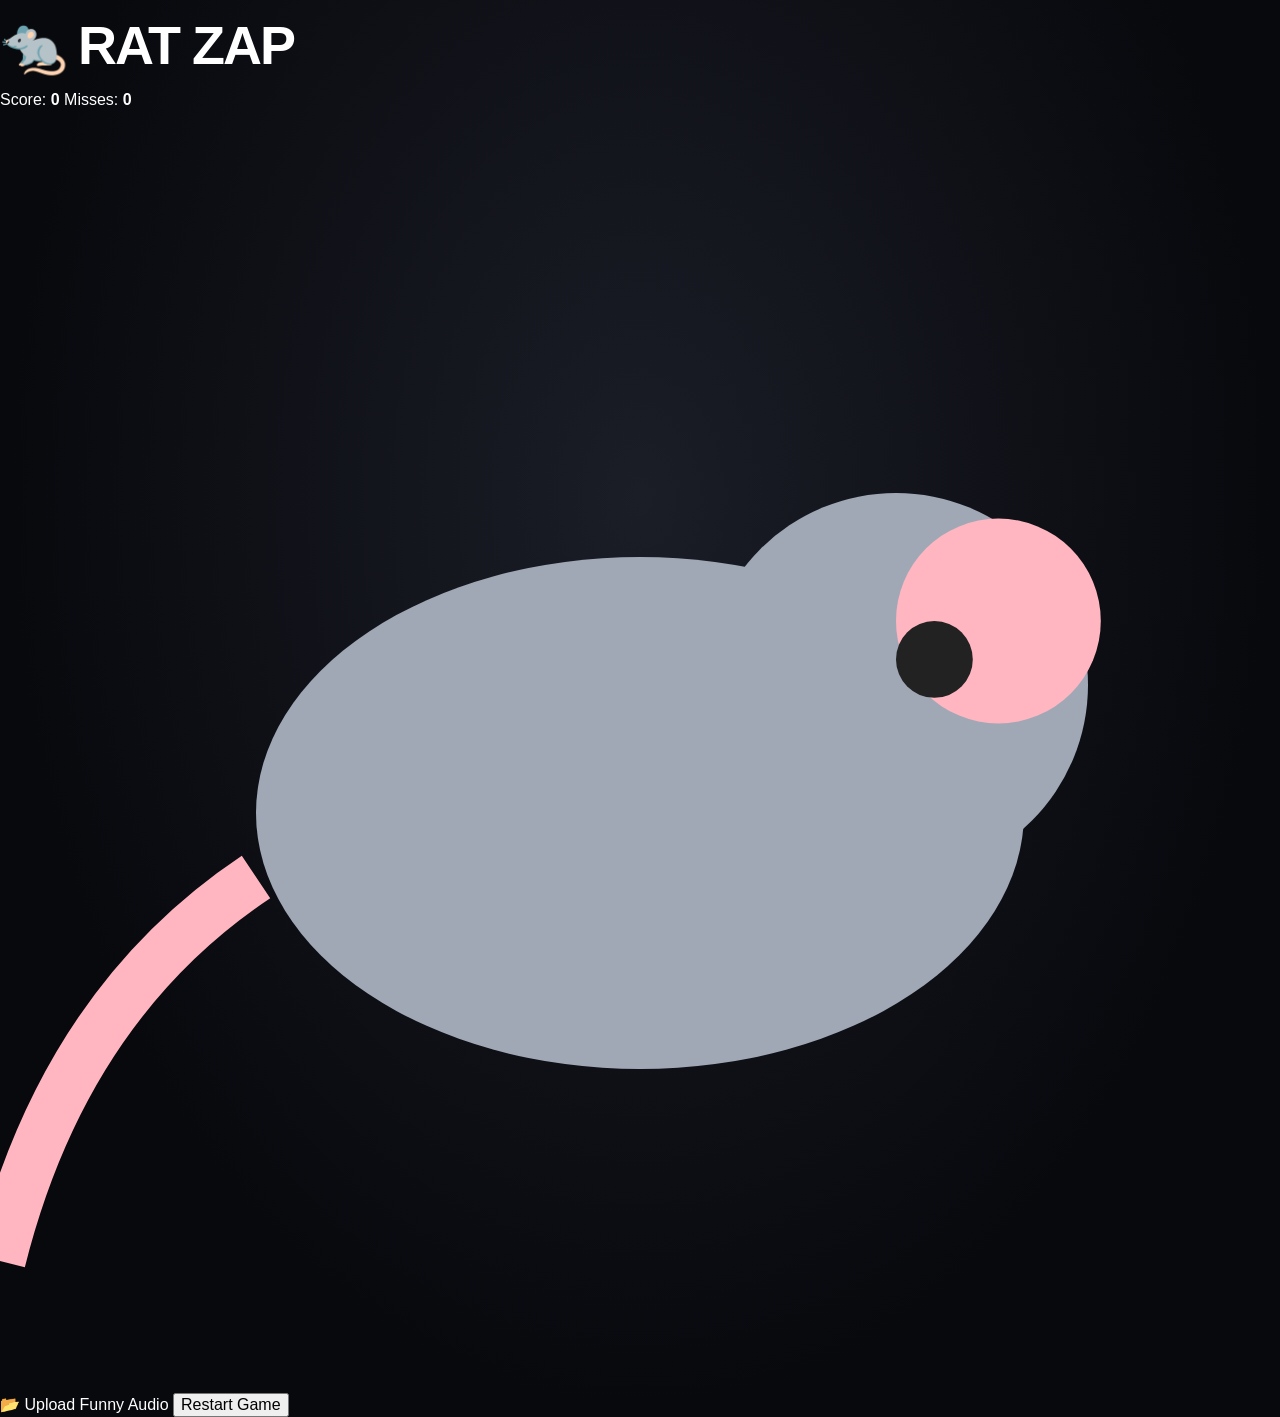
==== index.html @ 2347ae7f "Refactor index.html for Rat Zap game" ====
<!DOCTYPE html>
<html lang="en">
<head>
  <meta charset="UTF-8">
  <meta name="viewport" content="width=device-width, initial-scale=1.0">
  <title>Rat Zap - Precision Tap Game</title>
  <link rel="stylesheet" href="style.css">
</head>
<body>
  <div id="game-wrapper">
    <!-- Header / HUD -->
    <header class="game-header">
      <h1>🐀 RAT ZAP</h1>
      <div class="hud-stats">
        <span>Score: <strong id="score-val">0</strong></span>
        <span>Misses: <strong id="miss-val">0</strong></span>
      </div>
    </header>

    <!-- Main Game Arena -->
    <div id="game-arena">
      <div id="rat-target">
        <!-- Cute scalable vector rat icon (replace with img if you want) -->
        <svg viewBox="0 0 100 100" width="100%" height="100%">
          <ellipse cx="50" cy="55" rx="30" ry="20" fill="#a0a8b6"/>
          <circle cx="70" cy="45" r="15" fill="#a0a8b6"/>
          <circle cx="78" cy="40" r="8" fill="#ffb6c1"/>
          <circle cx="73" cy="43" r="3" fill="#222"/>
          <path d="M 20 60 Q 5 70 0 90" stroke="#ffb6c1" stroke-width="4" fill="none"/>
        </svg>
      </div>
    </div>

    <!-- Controls / Settings for Custom Audio -->
    <div class="game-controls">
      <label class="upload-btn">
        📂 Upload Funny Audio
        <input type="file" id="miss-audio-input" accept="audio/*" style="display: none;">
      </label>
      <button id="restart-btn">Restart Game</button>
    </div>
  </div>

  <!-- Hidden audio element for the miss sound -->
  <audio id="funny-miss-audio"></audio>

  <script src="game.js"></script>
</body>
</html>
---- style.css ----
:root {
  --bg: #08090d;
  --panel: #12141b;
  --yellow: #eaff63;
  --muted: #858895;
  --green: #b7ff7a;
  --red: #ff6576;
}

* {
  box-sizing: border-box;
}

body {
  margin: 0;
  min-height: 100vh;
  background:
    radial-gradient(ellipse at 50% 35%, #1b1d27 0%, var(--bg) 70%);
  color: #fff;
  font-family: Arial, Helvetica, sans-serif;
}

button {
  font: inherit;
  -webkit-tap-highlight-color: transparent;
  cursor: pointer;
}

button:focus-visible {
  outline: 2px solid var(--yellow);
  outline-offset: 4px;
}

.game {
  width: 100%;
  max-width: 520px;
  min-height: 100vh;
  margin: auto;
  padding: 22px 24px;
  display: flex;
  flex-direction: column;
  position: relative;
}

.topbar {
  display: flex;
  justify-content: space-between;
  align-items: center;
}

.logo {
  font-size: 27px;
  font-weight: 900;
  letter-spacing: -1px;
  text-decoration: none;
  color: var(--yellow);
}

.logo span,
h1 span,
h2 span {
  color: var(--yellow);
}

.icon-btn {
  width: 44px;
  height: 44px;
  flex: 0 0 44px;
  border: 1px solid #30333d;
  background: var(--panel);
  color: white;
  border-radius: 13px;
  font-size: 19px;
}

.screen {
  width: 100%;
  margin: auto 0;
  padding: 28px 0;
  animation: appear .25s ease-out;
}

.hidden {
  display: none !important;
}

@keyframes appear {
  from {
    opacity: 0;
    transform: translateY(7px);
  }
  to {
    opacity: 1;
    transform: translateY(0);
  }
}

.home-screen,
#pauseScreen,
#overScreen {
  text-align: center;
}

.hero-symbol {
  width: 80px;
  height: 80px;
  margin: 12px auto 25px;
  display: grid;
  place-items: center;
  border: 1px solid #454a39;
  border-radius: 25px;
  color: var(--yellow);
  background: #191c17;
  font-size: 44px;
  font-weight: 900;
}

.eyebrow {
  color: var(--yellow);
  font-size: 10px;
  font-weight: 900;
  letter-spacing: 2.5px;
}

h1 {
  font-size: clamp(38px, 10vw, 54px);
  line-height: 1.05;
  letter-spacing: -2px;
  margin: 17px 0;
  font-weight: 900;
}

h2 {
  font-size: clamp(29px, 8vw, 38px);
  letter-spacing: -1.5px;
  line-height: 1.1;
  margin: 18px 0;
}

.subtitle {
  color: #a5a7b1;
  font-size: 14px;
  line-height: 1.7;
}

.preview-card {
  margin: 30px 0 18px;
  padding: 20px;
  border: 1px solid #343744;
  background: linear-gradient(145deg, #171a23, #101118);
  border-radius: 17px;
}

.preview-card span {
  display: block;
  color: var(--muted);
  font-size: 10px;
  font-weight: 800;
  letter-spacing: 2px;
}

.preview-card strong {
  display: block;
  margin-top: 8px;
  font-size: 42px;
  color: var(--yellow);
  font-weight: 900;
}

.primary-btn,
.secondary-btn {
  width: 100%;
  min-height: 54px;
  border-radius: 14px;
  font-weight: 900;
  letter-spacing: 1px;
  font-size: 12px;
}

.primary-btn {
  background: var(--yellow);
  color: #08090d;
  border: 0;
  padding: 0 18px;
}

.primary-btn span {
  float: right;
  font-size: 18px;
}

.secondary-btn {
  margin-top: 10px;
  color: white;
  background: #12141b;
  border: 1px solid #333642;
}

.tiny-note {
  margin-top: 25px;
  font-size: 9px;
  color: #747784;
  letter-spacing: 1.5px;
  line-height: 1.5;
}

.game-heading {
  display: flex;
  justify-content: space-between;
  align-items: center;
  gap: 10px;
}

.game-heading .eyebrow {
  text-align: right;
}

.back-btn {
  padding: 12px 0;
  background: none;
  border: 0;
  color: #aeb0b9;
  font-size: 10px;
  font-weight: 900;
  letter-spacing: 1px;
}

.stats {
  display: grid;
  grid-template-columns: repeat(3, minmax(0, 1fr));
  gap: 8px;
  margin-top: 23px;
}

.stats div {
  min-width: 0;
  padding: 12px 4px;
  text-align: center;
  background: var(--panel);
  border: 1px solid #292c37;
  border-radius: 12px;
}

.stats small {
  display: block;
  color: var(--muted);
  font-size: 9px;
  font-weight: 800;
  letter-spacing: 1px;
}

.stats strong {
  display: block;
  margin-top: 5px;
  font-size: 22px;
}

.lives {
  margin: 22px 0 14px;
  font-size: 19px;
  letter-spacing: 3px;
  text-align: center;
  overflow-wrap: anywhere;
}

.number-card {
  width: 100%;
  padding: 24px 12px;
  background: #f4f0df;
  color: #08090d;
  border: 1px solid #fff7df;
  border-radius: 22px;
  text-align: center;
}

.number-label {
  display: block;
  color: #777;
  font-size: 10px;
  font-weight: 900;
  letter-spacing: 2px;
}

.number {
  margin: 14px 0;
  font-size: clamp(76px, 23vw, 110px);
  line-height: 1;
  font-weight: 900;
  letter-spacing: -4px;
  transition: transform .15s;
}

.number.pop {
  transform: scale(1.07);
}

.feedback {
  min-height: 14px;
  font-size: 10px;
  font-weight: 900;
  letter-spacing: 1.3px;
  color: #777;
}

.feedback.good {
  color: #237a39;
}

.feedback.bad {
  color: #b32840;
}

.game-question {
  text-align: center;
  margin: 19px 0;
}

.buttons {
  display: grid;
  grid-template-columns: repeat(2, minmax(0, 1fr));
  gap: 12px;
}

.guess-btn {
  width: 100%;
  min-width: 0;
  min-height: 90px;
  border-radius: 17px;
  display: flex;
  flex-direction: column;
  justify-content: center;
  align-items: center;
  gap: 7px;
  color: white;
  font-size: 12px;
  font-weight: 900;
  letter-spacing: 1px;
  border: 1px solid;
  transition: transform .12s;
}

.guess-btn:active,
.primary-btn:active,
.secondary-btn:active {
  transform: scale(.97);
}

.guess-btn:disabled {
  opacity: .55;
}

.lower {
  background: #3b1922;
  border-color: #8a3547;
}

.higher {
  background: #193521;
  border-color: #44794d;
}

.arrow {
  font-size: 30px;
  line-height: 1;
}

.pause-btn {
  margin-top: 15px;
}

.rule-list {
  margin: 27px 0;
  display: grid;
  gap: 12px;
}

.rule {
  display: flex;
  gap: 14px;
  padding: 16px 13px;
  text-align: left;
  border: 1px solid #30333d;
  border-radius: 14px;
  background: #11131a;
}

.rule-number {
  flex: 0 0 34px;
  color: var(--yellow);
  font-size: 15px;
  font-weight: 900;
}

.rule strong {
  font-size: 11px;
  letter-spacing: .6px;
}

.rule p {
  color: #a3a5af;
  font-size: 12px;
  line-height: 1.6;
  margin: 7px 0 0;
}

footer {
  padding: 15px 0 5px;
  text-align: center;
  color: #777a86;
  font-size: 9px;
  font-weight: 900;
  letter-spacing: 2px;
}

footer span {
  color: var(--yellow);
}

@media (max-width: 360px) {
  .game {
    padding: 16px;
  }

  .number {
    font-size: 76px;
  }

  .guess-btn {
    min-height: 78px;
  }
}

@media (prefers-reduced-motion: reduce) {
  *, *::before, *::after {
    animation: none !important;
    transition: none !important;
  }
}
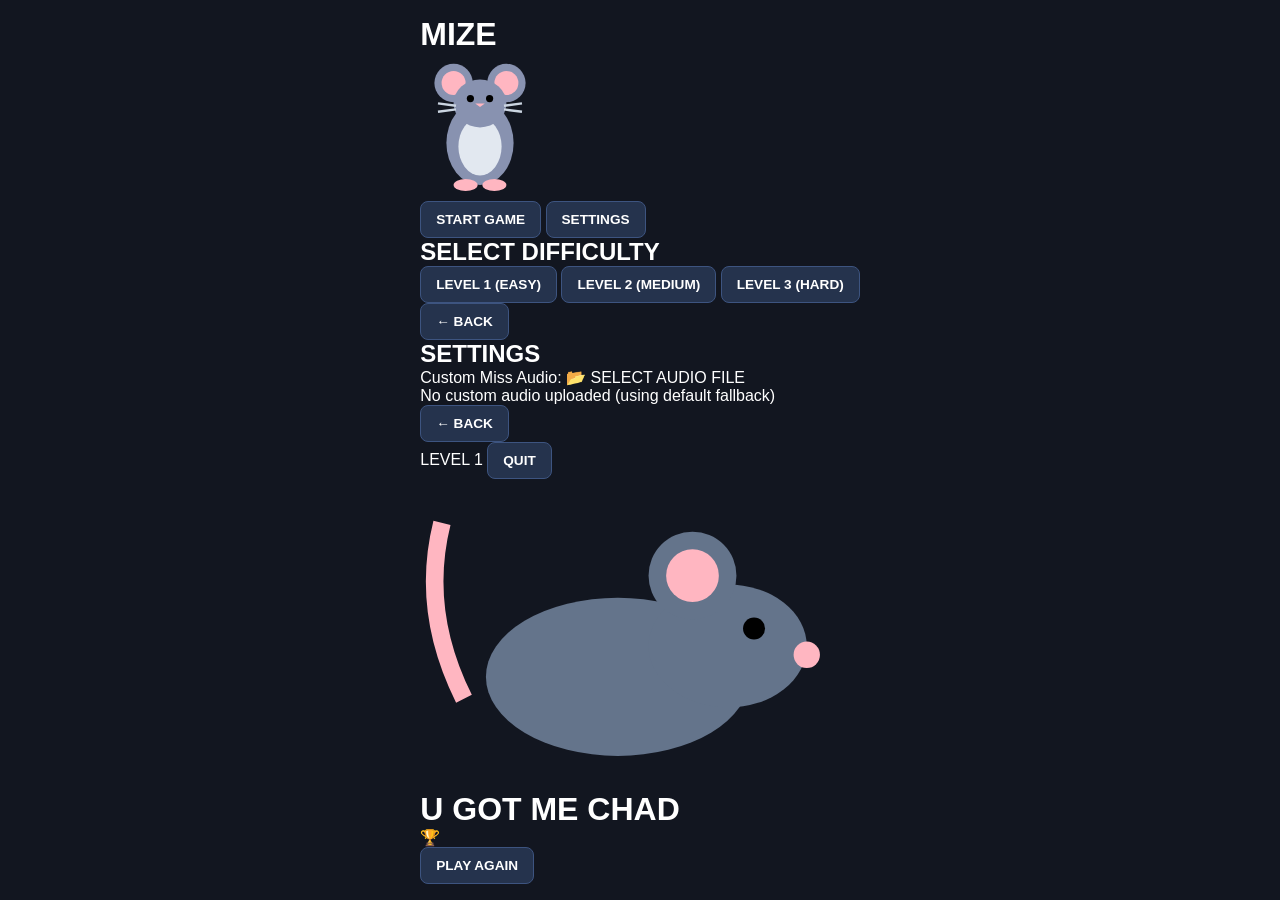
==== commit d74ce7ef: "Refactor HTML structure and update game title" ====
--- a/index.html
+++ b/index.html
@@ -2,47 +2,129 @@
 <html lang="en">
 <head>
   <meta charset="UTF-8">
-  <meta name="viewport" content="width=device-width, initial-scale=1.0">
-  <title>Rat Zap - Precision Tap Game</title>
+  <meta name="viewport" content="width=device-width, initial-scale=1.0, maximum-scale=1.0, user-scalable=no">
+  <title>Mize</title>
   <link rel="stylesheet" href="style.css">
 </head>
 <body>
-  <div id="game-wrapper">
-    <!-- Header / HUD -->
-    <header class="game-header">
-      <h1>🐀 RAT ZAP</h1>
-      <div class="hud-stats">
-        <span>Score: <strong id="score-val">0</strong></span>
-        <span>Misses: <strong id="miss-val">0</strong></span>
-      </div>
-    </header>
 
-    <!-- Main Game Arena -->
-    <div id="game-arena">
-      <div id="rat-target">
-        <!-- Cute scalable vector rat icon (replace with img if you want) -->
-        <svg viewBox="0 0 100 100" width="100%" height="100%">
-          <ellipse cx="50" cy="55" rx="30" ry="20" fill="#a0a8b6"/>
-          <circle cx="70" cy="45" r="15" fill="#a0a8b6"/>
-          <circle cx="78" cy="40" r="8" fill="#ffb6c1"/>
-          <circle cx="73" cy="43" r="3" fill="#222"/>
-          <path d="M 20 60 Q 5 70 0 90" stroke="#ffb6c1" stroke-width="4" fill="none"/>
-        </svg>
+  <div id="game-app">
+
+    <!-- 1. START SCREEN (Standing Mouse & Settings) -->
+    <div id="start-screen" class="screen active">
+      <div class="menu-card">
+        <h1 class="title">MIZE</h1>
+        
+        <!-- Standing Mouse Character Interface -->
+        <div class="standing-mouse">
+          <svg viewBox="0 0 100 120" width="120" height="144">
+            <!-- Ears -->
+            <circle cx="28" cy="25" r="16" fill="#8892b0"/>
+            <circle cx="28" cy="25" r="10" fill="#ffb6c1"/>
+            <circle cx="72" cy="25" r="16" fill="#8892b0"/>
+            <circle cx="72" cy="25" r="10" fill="#ffb6c1"/>
+            <!-- Standing Body -->
+            <ellipse cx="50" cy="75" rx="28" ry="35" fill="#8892b0"/>
+            <ellipse cx="50" cy="78" rx="18" ry="24" fill="#e2e8f0"/>
+            <!-- Head -->
+            <ellipse cx="50" cy="42" rx="22" ry="20" fill="#8892b0"/>
+            <!-- Eyes -->
+            <circle cx="42" cy="38" r="3" fill="#000"/>
+            <circle cx="58" cy="38" r="3" fill="#000"/>
+            <!-- Nose & Whiskers -->
+            <polygon points="50,45 46,42 54,42" fill="#ffb6c1"/>
+            <line x1="30" y1="44" x2="15" y2="42" stroke="#cbd5e1" stroke-width="2"/>
+            <line x1="30" y1="47" x2="15" y2="49" stroke="#cbd5e1" stroke-width="2"/>
+            <line x1="70" y1="44" x2="85" y2="42" stroke="#cbd5e1" stroke-width="2"/>
+            <line x1="70" y1="47" x2="85" y2="49" stroke="#cbd5e1" stroke-width="2"/>
+            <!-- Feet -->
+            <ellipse cx="38" cy="110" rx="10" ry="5" fill="#ffb6c1"/>
+            <ellipse cx="62" cy="110" rx="10" ry="5" fill="#ffb6c1"/>
+          </svg>
+        </div>
+
+        <button id="start-game-btn" class="btn primary-btn">START GAME</button>
+        <button id="settings-btn" class="btn secondary-btn">SETTINGS</button>
       </div>
     </div>
 
-    <!-- Controls / Settings for Custom Audio -->
-    <div class="game-controls">
-      <label class="upload-btn">
-        📂 Upload Funny Audio
-        <input type="file" id="miss-audio-input" accept="audio/*" style="display: none;">
-      </label>
-      <button id="restart-btn">Restart Game</button>
+    <!-- 2. LEVEL SELECT SCREEN -->
+    <div id="level-screen" class="screen">
+      <div class="menu-card">
+        <h2>SELECT DIFFICULTY</h2>
+        <div class="level-buttons">
+          <button class="btn level-btn easy" data-level="1">LEVEL 1 (EASY)</button>
+          <button class="btn level-btn medium" data-level="2">LEVEL 2 (MEDIUM)</button>
+          <button class="btn level-btn hard" data-level="3">LEVEL 3 (HARD)</button>
+        </div>
+        <button class="btn back-btn" id="back-to-menu-btn">← BACK</button>
+      </div>
     </div>
+
+    <!-- 3. SETTINGS SCREEN (Custom Miss Audio Upload) -->
+    <div id="settings-screen" class="screen">
+      <div class="menu-card">
+        <h2>SETTINGS</h2>
+        <div class="setting-row">
+          <label>Custom Miss Audio:</label>
+          <label class="btn file-btn">
+            📂 SELECT AUDIO FILE
+            <input type="file" id="miss-audio-file" accept="audio/*" style="display: none;">
+          </label>
+        </div>
+        <div id="audio-status" class="audio-status">No custom audio uploaded (using default fallback)</div>
+        <button class="btn back-btn" id="back-from-settings-btn">← BACK</button>
+      </div>
+    </div>
+
+    <!-- 4. KITCHEN GAME ARENA -->
+    <div id="game-screen" class="screen">
+      <div id="kitchen-bg">
+        <!-- Kitchen Details -->
+        <div class="kitchen-tiles"></div>
+        <div class="kitchen-counter"></div>
+        <div class="kitchen-fridge"></div>
+        
+        <!-- HUD Overlay -->
+        <div id="game-hud">
+          <span id="level-indicator">LEVEL 1</span>
+          <button id="quit-game-btn" class="mini-btn">QUIT</button>
+        </div>
+
+        <!-- The Target Mouse/Rat -->
+        <div id="mize-target">
+          <svg viewBox="0 0 100 70" width="100%" height="100%">
+            <!-- Tail -->
+            <path d="M 10 50 Q 0 30 5 10" stroke="#ffb6c1" stroke-width="4" fill="none"/>
+            <!-- Body -->
+            <ellipse cx="45" cy="45" rx="30" ry="18" fill="#64748b"/>
+            <!-- Head -->
+            <ellipse cx="70" cy="38" rx="18" ry="14" fill="#64748b"/>
+            <!-- Ears -->
+            <circle cx="62" cy="22" r="10" fill="#64748b"/>
+            <circle cx="62" cy="22" r="6" fill="#ffb6c1"/>
+            <!-- Eye -->
+            <circle cx="76" cy="34" r="2.5" fill="#000"/>
+            <!-- Nose -->
+            <circle cx="88" cy="40" r="3" fill="#ffb6c1"/>
+          </svg>
+        </div>
+      </div>
+    </div>
+
+    <!-- 5. WIN OVERLAY -->
+    <div id="win-screen" class="screen">
+      <div class="menu-card win-card">
+        <h1 class="win-title">U GOT ME CHAD</h1>
+        <div class="trophy">🏆</div>
+        <button id="play-again-btn" class="btn primary-btn">PLAY AGAIN</button>
+      </div>
+    </div>
+
   </div>
 
-  <!-- Hidden audio element for the miss sound -->
-  <audio id="funny-miss-audio"></audio>
+  <!-- Audio Element -->
+  <audio id="miss-audio-player"></audio>
 
   <script src="game.js"></script>
 </body>
--- a/style.css
+++ b/style.css
@@ -1,438 +1,93 @@
-:root {
-  --bg: #08090d;
-  --panel: #12141b;
-  --yellow: #eaff63;
-  --muted: #858895;
-  --green: #b7ff7a;
-  --red: #ff6576;
-}
-
 * {
   box-sizing: border-box;
+  margin: 0;
+  padding: 0;
+  font-family: 'Segoe UI', Tahoma, Geneva, Verdana, sans-serif;
 }
 
 body {
-  margin: 0;
-  min-height: 100vh;
-  background:
-    radial-gradient(ellipse at 50% 35%, #1b1d27 0%, var(--bg) 70%);
+  background: #121620;
   color: #fff;
-  font-family: Arial, Helvetica, sans-serif;
+  display: flex;
+  justify-content: center;
+  align-items: center;
+  height: 100vh;
+  overflow: hidden;
 }
 
-button {
-  font: inherit;
-  -webkit-tap-highlight-color: transparent;
-  cursor: pointer;
+#game-wrapper {
+  width: 100%;
+  max-width: 600px;
+  height: 100vh;
+  max-height: 800px;
+  background: #1b2230;
+  display: flex;
+  flex-direction: column;
+  border-left: 2px solid #2a364f;
+  border-right: 2px solid #2a364f;
+  box-shadow: 0 10px 30px rgba(0,0,0,0.8);
 }
 
-button:focus-visible {
-  outline: 2px solid var(--yellow);
-  outline-offset: 4px;
-}
-
-.game {
-  width: 100%;
-  max-width: 520px;
-  min-height: 100vh;
-  margin: auto;
-  padding: 22px 24px;
-  display: flex;
-  flex-direction: column;
-  position: relative;
-}
-
-.topbar {
+.game-header {
+  padding: 20px;
+  background: #161c28;
   display: flex;
   justify-content: space-between;
   align-items: center;
+  border-bottom: 2px solid #2a364f;
 }
 
-.logo {
-  font-size: 27px;
-  font-weight: 900;
-  letter-spacing: -1px;
-  text-decoration: none;
-  color: var(--yellow);
+.game-header h1 {
+  font-size: 1.5rem;
+  color: #ffcc00;
 }
 
-.logo span,
-h1 span,
-h2 span {
-  color: var(--yellow);
+.hud-stats {
+  display: flex;
+  gap: 15px;
+  font-size: 0.9rem;
 }
 
-.icon-btn {
-  width: 44px;
-  height: 44px;
-  flex: 0 0 44px;
-  border: 1px solid #30333d;
-  background: var(--panel);
-  color: white;
-  border-radius: 13px;
-  font-size: 19px;
+#game-arena {
+  position: relative;
+  flex: 1;
+  background: linear-gradient(180deg, #1e283c 0%, #111722 100%);
+  overflow: hidden;
+  cursor: crosshair;
+  touch-action: none;
 }
 
-.screen {
-  width: 100%;
-  margin: auto 0;
-  padding: 28px 0;
-  animation: appear .25s ease-out;
+#rat-target {
+  position: absolute;
+  width: 70px;
+  height: 50px;
+  bottom: 40px;
+  left: -80px;
+  will-change: transform, left;
+  filter: drop-shadow(0 5px 5px rgba(0,0,0,0.5));
 }
 
-.hidden {
-  display: none !important;
-}
-
-@keyframes appear {
-  from {
-    opacity: 0;
-    transform: translateY(7px);
-  }
-  to {
-    opacity: 1;
-    transform: translateY(0);
-  }
-}
-
-.home-screen,
-#pauseScreen,
-#overScreen {
-  text-align: center;
-}
-
-.hero-symbol {
-  width: 80px;
-  height: 80px;
-  margin: 12px auto 25px;
-  display: grid;
-  place-items: center;
-  border: 1px solid #454a39;
-  border-radius: 25px;
-  color: var(--yellow);
-  background: #191c17;
-  font-size: 44px;
-  font-weight: 900;
-}
-
-.eyebrow {
-  color: var(--yellow);
-  font-size: 10px;
-  font-weight: 900;
-  letter-spacing: 2.5px;
-}
-
-h1 {
-  font-size: clamp(38px, 10vw, 54px);
-  line-height: 1.05;
-  letter-spacing: -2px;
-  margin: 17px 0;
-  font-weight: 900;
-}
-
-h2 {
-  font-size: clamp(29px, 8vw, 38px);
-  letter-spacing: -1.5px;
-  line-height: 1.1;
-  margin: 18px 0;
-}
-
-.subtitle {
-  color: #a5a7b1;
-  font-size: 14px;
-  line-height: 1.7;
-}
-
-.preview-card {
-  margin: 30px 0 18px;
-  padding: 20px;
-  border: 1px solid #343744;
-  background: linear-gradient(145deg, #171a23, #101118);
-  border-radius: 17px;
-}
-
-.preview-card span {
-  display: block;
-  color: var(--muted);
-  font-size: 10px;
-  font-weight: 800;
-  letter-spacing: 2px;
-}
-
-.preview-card strong {
-  display: block;
-  margin-top: 8px;
-  font-size: 42px;
-  color: var(--yellow);
-  font-weight: 900;
-}
-
-.primary-btn,
-.secondary-btn {
-  width: 100%;
-  min-height: 54px;
-  border-radius: 14px;
-  font-weight: 900;
-  letter-spacing: 1px;
-  font-size: 12px;
-}
-
-.primary-btn {
-  background: var(--yellow);
-  color: #08090d;
-  border: 0;
-  padding: 0 18px;
-}
-
-.primary-btn span {
-  float: right;
-  font-size: 18px;
-}
-
-.secondary-btn {
-  margin-top: 10px;
-  color: white;
-  background: #12141b;
-  border: 1px solid #333642;
-}
-
-.tiny-note {
-  margin-top: 25px;
-  font-size: 9px;
-  color: #747784;
-  letter-spacing: 1.5px;
-  line-height: 1.5;
-}
-
-.game-heading {
+.game-controls {
+  padding: 15px;
+  background: #161c28;
   display: flex;
   justify-content: space-between;
   align-items: center;
-  gap: 10px;
+  border-top: 2px solid #2a364f;
 }
 
-.game-heading .eyebrow {
-  text-align: right;
+.upload-btn, button {
+  background: #25334d;
+  color: #fff;
+  border: 1px solid #3d5480;
+  padding: 10px 15px;
+  border-radius: 8px;
+  font-weight: bold;
+  font-size: 0.85rem;
+  cursor: pointer;
+  transition: background 0.2s;
 }
 
-.back-btn {
-  padding: 12px 0;
-  background: none;
-  border: 0;
-  color: #aeb0b9;
-  font-size: 10px;
-  font-weight: 900;
-  letter-spacing: 1px;
+.upload-btn:hover, button:hover {
+  background: #32466d;
 }
-
-.stats {
-  display: grid;
-  grid-template-columns: repeat(3, minmax(0, 1fr));
-  gap: 8px;
-  margin-top: 23px;
-}
-
-.stats div {
-  min-width: 0;
-  padding: 12px 4px;
-  text-align: center;
-  background: var(--panel);
-  border: 1px solid #292c37;
-  border-radius: 12px;
-}
-
-.stats small {
-  display: block;
-  color: var(--muted);
-  font-size: 9px;
-  font-weight: 800;
-  letter-spacing: 1px;
-}
-
-.stats strong {
-  display: block;
-  margin-top: 5px;
-  font-size: 22px;
-}
-
-.lives {
-  margin: 22px 0 14px;
-  font-size: 19px;
-  letter-spacing: 3px;
-  text-align: center;
-  overflow-wrap: anywhere;
-}
-
-.number-card {
-  width: 100%;
-  padding: 24px 12px;
-  background: #f4f0df;
-  color: #08090d;
-  border: 1px solid #fff7df;
-  border-radius: 22px;
-  text-align: center;
-}
-
-.number-label {
-  display: block;
-  color: #777;
-  font-size: 10px;
-  font-weight: 900;
-  letter-spacing: 2px;
-}
-
-.number {
-  margin: 14px 0;
-  font-size: clamp(76px, 23vw, 110px);
-  line-height: 1;
-  font-weight: 900;
-  letter-spacing: -4px;
-  transition: transform .15s;
-}
-
-.number.pop {
-  transform: scale(1.07);
-}
-
-.feedback {
-  min-height: 14px;
-  font-size: 10px;
-  font-weight: 900;
-  letter-spacing: 1.3px;
-  color: #777;
-}
-
-.feedback.good {
-  color: #237a39;
-}
-
-.feedback.bad {
-  color: #b32840;
-}
-
-.game-question {
-  text-align: center;
-  margin: 19px 0;
-}
-
-.buttons {
-  display: grid;
-  grid-template-columns: repeat(2, minmax(0, 1fr));
-  gap: 12px;
-}
-
-.guess-btn {
-  width: 100%;
-  min-width: 0;
-  min-height: 90px;
-  border-radius: 17px;
-  display: flex;
-  flex-direction: column;
-  justify-content: center;
-  align-items: center;
-  gap: 7px;
-  color: white;
-  font-size: 12px;
-  font-weight: 900;
-  letter-spacing: 1px;
-  border: 1px solid;
-  transition: transform .12s;
-}
-
-.guess-btn:active,
-.primary-btn:active,
-.secondary-btn:active {
-  transform: scale(.97);
-}
-
-.guess-btn:disabled {
-  opacity: .55;
-}
-
-.lower {
-  background: #3b1922;
-  border-color: #8a3547;
-}
-
-.higher {
-  background: #193521;
-  border-color: #44794d;
-}
-
-.arrow {
-  font-size: 30px;
-  line-height: 1;
-}
-
-.pause-btn {
-  margin-top: 15px;
-}
-
-.rule-list {
-  margin: 27px 0;
-  display: grid;
-  gap: 12px;
-}
-
-.rule {
-  display: flex;
-  gap: 14px;
-  padding: 16px 13px;
-  text-align: left;
-  border: 1px solid #30333d;
-  border-radius: 14px;
-  background: #11131a;
-}
-
-.rule-number {
-  flex: 0 0 34px;
-  color: var(--yellow);
-  font-size: 15px;
-  font-weight: 900;
-}
-
-.rule strong {
-  font-size: 11px;
-  letter-spacing: .6px;
-}
-
-.rule p {
-  color: #a3a5af;
-  font-size: 12px;
-  line-height: 1.6;
-  margin: 7px 0 0;
-}
-
-footer {
-  padding: 15px 0 5px;
-  text-align: center;
-  color: #777a86;
-  font-size: 9px;
-  font-weight: 900;
-  letter-spacing: 2px;
-}
-
-footer span {
-  color: var(--yellow);
-}
-
-@media (max-width: 360px) {
-  .game {
-    padding: 16px;
-  }
-
-  .number {
-    font-size: 76px;
-  }
-
-  .guess-btn {
-    min-height: 78px;
-  }
-}
-
-@media (prefers-reduced-motion: reduce) {
-  *, *::before, *::after {
-    animation: none !important;
-    transition: none !important;
-  }
-}
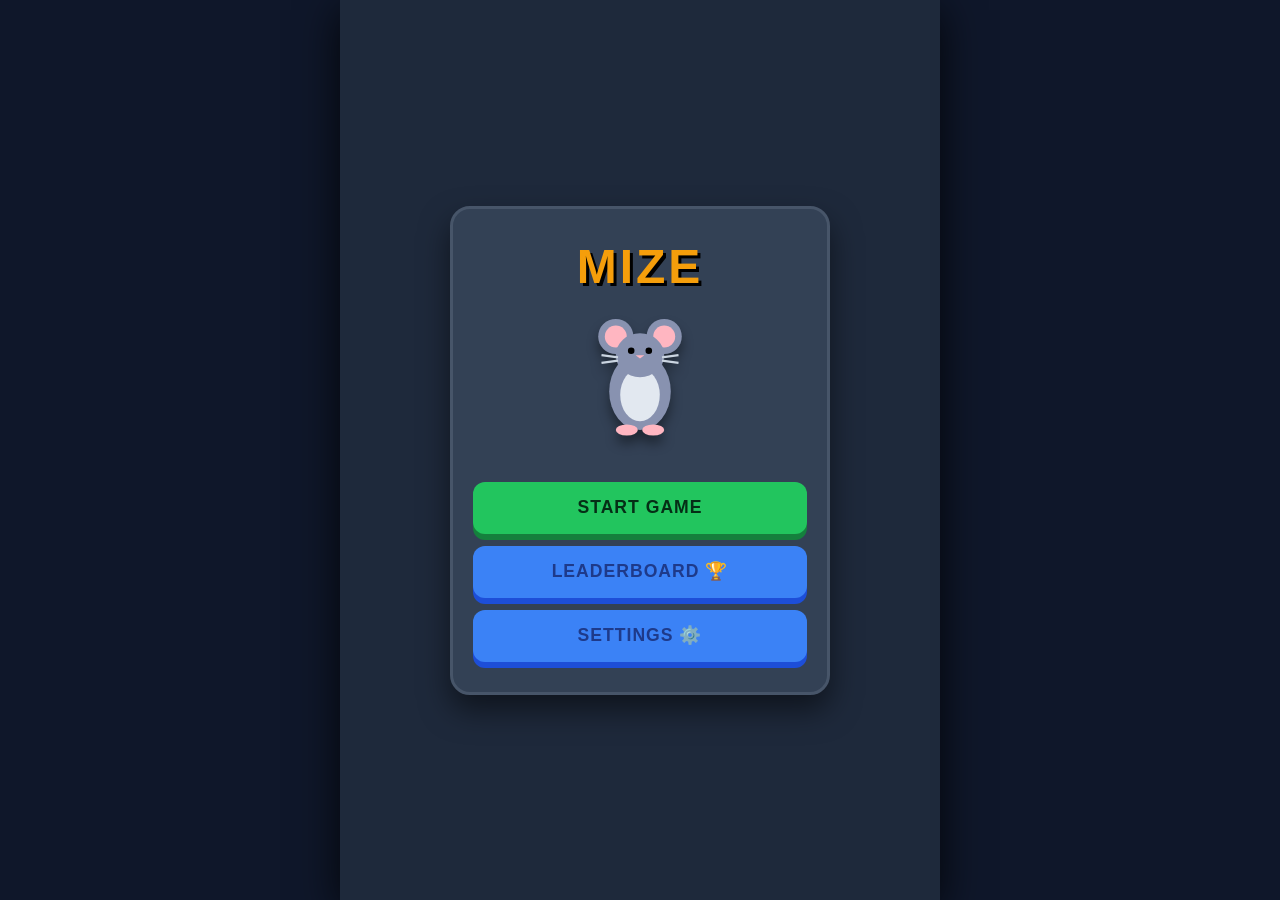
==== commit 497be28a: "Refactor HTML comments and update audio elements" ====
--- a/index.html
+++ b/index.html
@@ -10,41 +10,36 @@
 
   <div id="game-app">
 
-    <!-- 1. START SCREEN (Standing Mouse & Settings) -->
+    <!-- 1. START SCREEN -->
     <div id="start-screen" class="screen active">
       <div class="menu-card">
         <h1 class="title">MIZE</h1>
         
-        <!-- Standing Mouse Character Interface -->
+        <!-- Standing Mouse Character -->
         <div class="standing-mouse">
-          <svg viewBox="0 0 100 120" width="120" height="144">
-            <!-- Ears -->
+          <svg viewBox="0 0 100 120" width="110" height="132">
             <circle cx="28" cy="25" r="16" fill="#8892b0"/>
             <circle cx="28" cy="25" r="10" fill="#ffb6c1"/>
             <circle cx="72" cy="25" r="16" fill="#8892b0"/>
             <circle cx="72" cy="25" r="10" fill="#ffb6c1"/>
-            <!-- Standing Body -->
             <ellipse cx="50" cy="75" rx="28" ry="35" fill="#8892b0"/>
             <ellipse cx="50" cy="78" rx="18" ry="24" fill="#e2e8f0"/>
-            <!-- Head -->
             <ellipse cx="50" cy="42" rx="22" ry="20" fill="#8892b0"/>
-            <!-- Eyes -->
             <circle cx="42" cy="38" r="3" fill="#000"/>
             <circle cx="58" cy="38" r="3" fill="#000"/>
-            <!-- Nose & Whiskers -->
             <polygon points="50,45 46,42 54,42" fill="#ffb6c1"/>
             <line x1="30" y1="44" x2="15" y2="42" stroke="#cbd5e1" stroke-width="2"/>
             <line x1="30" y1="47" x2="15" y2="49" stroke="#cbd5e1" stroke-width="2"/>
             <line x1="70" y1="44" x2="85" y2="42" stroke="#cbd5e1" stroke-width="2"/>
             <line x1="70" y1="47" x2="85" y2="49" stroke="#cbd5e1" stroke-width="2"/>
-            <!-- Feet -->
             <ellipse cx="38" cy="110" rx="10" ry="5" fill="#ffb6c1"/>
             <ellipse cx="62" cy="110" rx="10" ry="5" fill="#ffb6c1"/>
           </svg>
         </div>
 
         <button id="start-game-btn" class="btn primary-btn">START GAME</button>
-        <button id="settings-btn" class="btn secondary-btn">SETTINGS</button>
+        <button id="leaderboard-btn" class="btn secondary-btn">LEADERBOARD 🏆</button>
+        <button id="settings-btn" class="btn secondary-btn">SETTINGS ⚙️</button>
       </div>
     </div>
 
@@ -61,70 +56,73 @@
       </div>
     </div>
 
-    <!-- 3. SETTINGS SCREEN (Custom Miss Audio Upload) -->
+    <!-- 3. SETTINGS SCREEN -->
     <div id="settings-screen" class="screen">
       <div class="menu-card">
         <h2>SETTINGS</h2>
         <div class="setting-row">
-          <label>Custom Miss Audio:</label>
-          <label class="btn file-btn">
-            📂 SELECT AUDIO FILE
-            <input type="file" id="miss-audio-file" accept="audio/*" style="display: none;">
-          </label>
+          <label>Background Music:</label>
+          <input type="checkbox" id="music-toggle" checked>
         </div>
-        <div id="audio-status" class="audio-status">No custom audio uploaded (using default fallback)</div>
+        <div class="setting-row">
+          <label>Sound Effects:</label>
+          <input type="checkbox" id="sfx-toggle" checked>
+        </div>
         <button class="btn back-btn" id="back-from-settings-btn">← BACK</button>
       </div>
     </div>
 
-    <!-- 4. KITCHEN GAME ARENA -->
+    <!-- 4. LEADERBOARD SCREEN -->
+    <div id="leaderboard-screen" class="screen">
+      <div class="menu-card">
+        <h2>FASTEST CHADS ⏱️</h2>
+        <div class="leaderboard-list" id="leaderboard-content">
+          <!-- Populated dynamically via JS -->
+        </div>
+        <button class="btn back-btn" id="back-from-leaderboard-btn">← BACK</button>
+      </div>
+    </div>
+
+    <!-- 5. KITCHEN GAME ARENA -->
     <div id="game-screen" class="screen">
       <div id="kitchen-bg">
-        <!-- Kitchen Details -->
-        <div class="kitchen-tiles"></div>
-        <div class="kitchen-counter"></div>
-        <div class="kitchen-fridge"></div>
-        
-        <!-- HUD Overlay -->
         <div id="game-hud">
           <span id="level-indicator">LEVEL 1</span>
+          <span id="timer-display">0.00s</span>
           <button id="quit-game-btn" class="mini-btn">QUIT</button>
         </div>
 
-        <!-- The Target Mouse/Rat -->
+        <!-- The Target Mouse -->
         <div id="mize-target">
           <svg viewBox="0 0 100 70" width="100%" height="100%">
-            <!-- Tail -->
             <path d="M 10 50 Q 0 30 5 10" stroke="#ffb6c1" stroke-width="4" fill="none"/>
-            <!-- Body -->
             <ellipse cx="45" cy="45" rx="30" ry="18" fill="#64748b"/>
-            <!-- Head -->
             <ellipse cx="70" cy="38" rx="18" ry="14" fill="#64748b"/>
-            <!-- Ears -->
             <circle cx="62" cy="22" r="10" fill="#64748b"/>
             <circle cx="62" cy="22" r="6" fill="#ffb6c1"/>
-            <!-- Eye -->
             <circle cx="76" cy="34" r="2.5" fill="#000"/>
-            <!-- Nose -->
             <circle cx="88" cy="40" r="3" fill="#ffb6c1"/>
           </svg>
         </div>
       </div>
     </div>
 
-    <!-- 5. WIN OVERLAY -->
+    <!-- 6. WIN OVERLAY -->
     <div id="win-screen" class="screen">
       <div class="menu-card win-card">
         <h1 class="win-title">U GOT ME CHAD</h1>
         <div class="trophy">🏆</div>
+        <div class="win-stats">Time: <span id="final-time">0.00s</span></div>
         <button id="play-again-btn" class="btn primary-btn">PLAY AGAIN</button>
       </div>
     </div>
 
   </div>
 
-  <!-- Audio Element -->
-  <audio id="miss-audio-player"></audio>
+  <!-- Audio Elements -->
+  <audio id="bg-music" src="bg-music.mp3" loop></audio>
+  <audio id="miss-sound" src="miss-sound.mp3"></audio>
+  <audio id="win-sound" src="win-sound.mp3"></audio>
 
   <script src="game.js"></script>
 </body>
--- a/style.css
+++ b/style.css
@@ -2,92 +2,224 @@
   box-sizing: border-box;
   margin: 0;
   padding: 0;
-  font-family: 'Segoe UI', Tahoma, Geneva, Verdana, sans-serif;
-}
-
-body {
-  background: #121620;
+  font-family: 'Arial Black', Arial, sans-serif;
+  user-select: none;
+  -webkit-user-select: none;
+  touch-action: manipulation;
+}
+
+html, body {
+  width: 100%;
+  height: 100%;
+  background: #0f172a;
   color: #fff;
+  overflow: hidden;
   display: flex;
   justify-content: center;
   align-items: center;
+}
+
+#game-app {
+  position: relative;
+  width: 100vw;
   height: 100vh;
+  max-width: 600px;
+  max-height: 900px;
+  background: #1e293b;
   overflow: hidden;
-}
-
-#game-wrapper {
-  width: 100%;
-  max-width: 600px;
-  height: 100vh;
-  max-height: 800px;
-  background: #1b2230;
-  display: flex;
+  box-shadow: 0 10px 40px rgba(0,0,0,0.8);
+}
+
+/* SCREEN MANAGEMENT */
+.screen {
+  display: none;
+  position: absolute;
+  inset: 0;
+  width: 100%;
+  height: 100%;
   flex-direction: column;
-  border-left: 2px solid #2a364f;
-  border-right: 2px solid #2a364f;
-  box-shadow: 0 10px 30px rgba(0,0,0,0.8);
-}
-
-.game-header {
+  justify-content: center;
+  align-items: center;
   padding: 20px;
-  background: #161c28;
+  z-index: 10;
+}
+
+.screen.active {
+  display: flex !important;
+}
+
+/* CARDS & BUTTONS */
+.menu-card {
+  width: 100%;
+  max-width: 380px;
+  background: #334155;
+  border: 3px solid #475569;
+  border-radius: 20px;
+  padding: 30px 20px;
+  text-align: center;
+  box-shadow: 0 15px 30px rgba(0,0,0,0.5);
+}
+
+.title {
+  font-size: 3rem;
+  color: #f59e0b;
+  text-shadow: 3px 3px 0 #000;
+  letter-spacing: 3px;
+  margin-bottom: 10px;
+}
+
+.standing-mouse {
+  margin: 15px 0 25px;
+  filter: drop-shadow(0 8px 6px rgba(0,0,0,0.4));
+}
+
+.btn {
+  width: 100%;
+  min-height: 52px;
+  margin-top: 12px;
+  border: none;
+  border-radius: 12px;
+  font-size: 1.1rem;
+  font-weight: 900;
+  cursor: pointer;
+  letter-spacing: 1px;
+  transition: transform 0.1s;
+}
+
+.btn:active {
+  transform: scale(0.96);
+}
+
+.primary-btn {
+  background: #22c55e;
+  color: #052e16;
+  box-shadow: 0 6px 0 #15803d;
+}
+
+.secondary-btn {
+  background: #3b82f6;
+  color: #1e3a8a;
+  box-shadow: 0 6px 0 #1d4ed8;
+}
+
+.level-btn.easy { background: #10b981; color: #022c22; box-shadow: 0 6px 0 #047857; }
+.level-btn.medium { background: #f59e0b; color: #451a03; box-shadow: 0 6px 0 #b45309; }
+.level-btn.hard { background: #ef4444; color: #450a0a; box-shadow: 0 6px 0 #b91c1c; }
+
+.back-btn, .file-btn {
+  background: #64748b;
+  color: #f8fafc;
+  box-shadow: 0 6px 0 #334155;
+}
+
+.audio-status {
+  font-size: 0.8rem;
+  color: #94a3b8;
+  margin: 15px 0;
+  font-family: sans-serif;
+}
+
+/* KITCHEN BACKGROUND ARENA */
+#kitchen-bg {
+  position: relative;
+  width: 100%;
+  height: 100%;
+  background: #d97706; /* Wooden floor */
+  overflow: hidden;
+  touch-action: none;
+  cursor: crosshair;
+}
+
+.kitchen-tiles {
+  position: absolute;
+  top: 0;
+  left: 0;
+  width: 100%;
+  height: 45%;
+  background: repeating-linear-gradient(90deg, #e2e8f0, #e2e8f0 60px, #cbd5e1 60px, #cbd5e1 62px);
+  border-bottom: 8px solid #475569;
+}
+
+.kitchen-counter {
+  position: absolute;
+  top: 25%;
+  left: -20px;
+  width: 70%;
+  height: 20%;
+  background: #475569;
+  border: 4px solid #1e293b;
+  border-radius: 10px;
+}
+
+.kitchen-fridge {
+  position: absolute;
+  top: 5%;
+  right: 10px;
+  width: 25%;
+  height: 40%;
+  background: #94a3b8;
+  border: 4px solid #475569;
+  border-radius: 12px 12px 0 0;
+}
+
+#game-hud {
+  position: absolute;
+  top: 15px;
+  left: 15px;
+  right: 15px;
   display: flex;
   justify-content: space-between;
   align-items: center;
-  border-bottom: 2px solid #2a364f;
-}
-
-.game-header h1 {
-  font-size: 1.5rem;
-  color: #ffcc00;
-}
-
-.hud-stats {
-  display: flex;
-  gap: 15px;
+  z-index: 20;
+}
+
+#level-indicator {
+  background: rgba(15, 23, 42, 0.85);
+  padding: 8px 16px;
+  border-radius: 20px;
+  color: #f59e0b;
   font-size: 0.9rem;
-}
-
-#game-arena {
-  position: relative;
-  flex: 1;
-  background: linear-gradient(180deg, #1e283c 0%, #111722 100%);
-  overflow: hidden;
-  cursor: crosshair;
-  touch-action: none;
-}
-
-#rat-target {
-  position: absolute;
-  width: 70px;
-  height: 50px;
-  bottom: 40px;
-  left: -80px;
-  will-change: transform, left;
-  filter: drop-shadow(0 5px 5px rgba(0,0,0,0.5));
-}
-
-.game-controls {
-  padding: 15px;
-  background: #161c28;
-  display: flex;
-  justify-content: space-between;
-  align-items: center;
-  border-top: 2px solid #2a364f;
-}
-
-.upload-btn, button {
-  background: #25334d;
+  border: 1px solid #475569;
+}
+
+.mini-btn {
+  background: #ef4444;
   color: #fff;
-  border: 1px solid #3d5480;
-  padding: 10px 15px;
-  border-radius: 8px;
+  border: none;
+  padding: 8px 14px;
+  border-radius: 10px;
   font-weight: bold;
-  font-size: 0.85rem;
   cursor: pointer;
-  transition: background 0.2s;
-}
-
-.upload-btn:hover, button:hover {
-  background: #32466d;
-}
+}
+
+/* THE MIZE TARGET */
+#mize-target {
+  position: absolute;
+  will-change: left, top, transform;
+  z-index: 15;
+  filter: drop-shadow(0 4px 4px rgba(0,0,0,0.5));
+}
+
+/* WIN SCREEN */
+.win-card {
+  background: #1e1b4b;
+  border-color: #4338ca;
+}
+
+.win-title {
+  font-size: 2.2rem;
+  color: #4ade80;
+  text-shadow: 2px 2px 0 #000;
+  margin-bottom: 15px;
+}
+
+.trophy {
+  font-size: 4rem;
+  margin: 15px 0 25px;
+  animation: bounce 1s infinite alternate;
+}
+
+@keyframes bounce {
+  from { transform: translateY(0); }
+  to { transform: translateY(-15px); }
+}
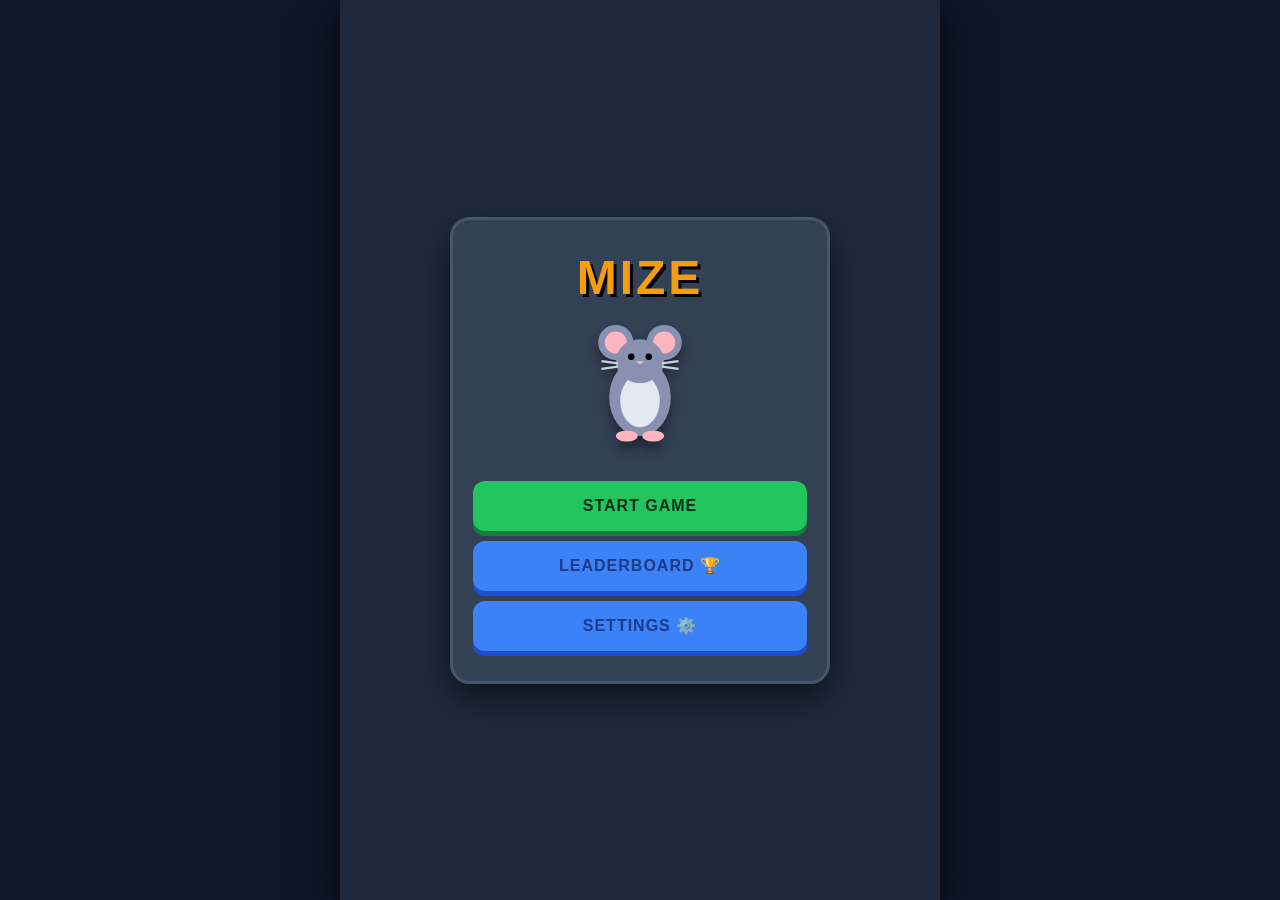
==== commit 7a032126: "Update leaderboard loading message and script type" ====
--- a/index.html
+++ b/index.html
@@ -77,7 +77,7 @@
       <div class="menu-card">
         <h2>FASTEST CHADS ⏱️</h2>
         <div class="leaderboard-list" id="leaderboard-content">
-          <!-- Populated dynamically via JS -->
+          Loading global scores...
         </div>
         <button class="btn back-btn" id="back-from-leaderboard-btn">← BACK</button>
       </div>
@@ -124,6 +124,7 @@
   <audio id="miss-sound" src="miss-sound.mp3"></audio>
   <audio id="win-sound" src="win-sound.mp3"></audio>
 
-  <script src="game.js"></script>
+  <!-- Modular Game Engine Script -->
+  <script type="module" src="game.js"></script>
 </body>
 </html>
--- a/style.css
+++ b/style.css
@@ -30,7 +30,6 @@
   box-shadow: 0 10px 40px rgba(0,0,0,0.8);
 }
 
-/* SCREEN MANAGEMENT */
 .screen {
   display: none;
   position: absolute;
@@ -44,11 +43,8 @@
   z-index: 10;
 }
 
-.screen.active {
-  display: flex !important;
-}
+.screen.active { display: flex !important; }
 
-/* CARDS & BUTTONS */
 .menu-card {
   width: 100%;
   max-width: 380px;
@@ -65,101 +61,77 @@
   color: #f59e0b;
   text-shadow: 3px 3px 0 #000;
   letter-spacing: 3px;
-  margin-bottom: 10px;
+  margin-bottom: 5px;
 }
 
 .standing-mouse {
-  margin: 15px 0 25px;
+  margin: 10px 0 20px;
   filter: drop-shadow(0 8px 6px rgba(0,0,0,0.4));
 }
 
 .btn {
   width: 100%;
-  min-height: 52px;
-  margin-top: 12px;
+  min-height: 50px;
+  margin-top: 10px;
   border: none;
   border-radius: 12px;
-  font-size: 1.1rem;
+  font-size: 1rem;
   font-weight: 900;
   cursor: pointer;
   letter-spacing: 1px;
-  transition: transform 0.1s;
 }
 
-.btn:active {
-  transform: scale(0.96);
+.btn:active { transform: scale(0.96); }
+
+.primary-btn { background: #22c55e; color: #052e16; box-shadow: 0 5px 0 #15803d; }
+.secondary-btn { background: #3b82f6; color: #1e3a8a; box-shadow: 0 5px 0 #1d4ed8; }
+
+.level-btn.easy { background: #10b981; color: #022c22; box-shadow: 0 5px 0 #047857; }
+.level-btn.medium { background: #f59e0b; color: #451a03; box-shadow: 0 5px 0 #b45309; }
+.level-btn.hard { background: #ef4444; color: #450a0a; box-shadow: 0 5px 0 #b91c1c; }
+
+.back-btn { background: #64748b; color: #f8fafc; box-shadow: 0 5px 0 #334155; }
+
+.setting-row {
+  display: flex;
+  justify-content: space-between;
+  align-items: center;
+  padding: 12px 0;
+  border-bottom: 1px solid #475569;
 }
 
-.primary-btn {
-  background: #22c55e;
-  color: #052e16;
-  box-shadow: 0 6px 0 #15803d;
+.setting-row input[type="checkbox"] {
+  width: 24px;
+  height: 24px;
+  accent-color: #22c55e;
 }
 
-.secondary-btn {
-  background: #3b82f6;
-  color: #1e3a8a;
-  box-shadow: 0 6px 0 #1d4ed8;
+.leaderboard-list {
+  margin: 15px 0;
+  max-height: 220px;
+  overflow-y: auto;
+  text-align: left;
 }
 
-.level-btn.easy { background: #10b981; color: #022c22; box-shadow: 0 6px 0 #047857; }
-.level-btn.medium { background: #f59e0b; color: #451a03; box-shadow: 0 6px 0 #b45309; }
-.level-btn.hard { background: #ef4444; color: #450a0a; box-shadow: 0 6px 0 #b91c1c; }
-
-.back-btn, .file-btn {
-  background: #64748b;
-  color: #f8fafc;
-  box-shadow: 0 6px 0 #334155;
+.leaderboard-item {
+  display: flex;
+  justify-content: space-between;
+  padding: 10px;
+  background: #1e293b;
+  border-radius: 8px;
+  margin-bottom: 6px;
+  font-size: 0.88rem;
 }
 
-.audio-status {
-  font-size: 0.8rem;
-  color: #94a3b8;
-  margin: 15px 0;
-  font-family: sans-serif;
-}
-
-/* KITCHEN BACKGROUND ARENA */
+/* KITCHEN ARENA WITH FALLBACK COLOR IF KITCHEN-BG.JPG IS MISSING */
 #kitchen-bg {
   position: relative;
   width: 100%;
   height: 100%;
-  background: #d97706; /* Wooden floor */
+  background: #d97706 url('kitchen-bg.jpg') center/cover no-repeat;
   overflow: hidden;
   touch-action: none;
   cursor: crosshair;
-}
-
-.kitchen-tiles {
-  position: absolute;
-  top: 0;
-  left: 0;
-  width: 100%;
-  height: 45%;
-  background: repeating-linear-gradient(90deg, #e2e8f0, #e2e8f0 60px, #cbd5e1 60px, #cbd5e1 62px);
-  border-bottom: 8px solid #475569;
-}
-
-.kitchen-counter {
-  position: absolute;
-  top: 25%;
-  left: -20px;
-  width: 70%;
-  height: 20%;
-  background: #475569;
-  border: 4px solid #1e293b;
-  border-radius: 10px;
-}
-
-.kitchen-fridge {
-  position: absolute;
-  top: 5%;
-  right: 10px;
-  width: 25%;
-  height: 40%;
-  background: #94a3b8;
-  border: 4px solid #475569;
-  border-radius: 12px 12px 0 0;
 }
 
 #game-hud {
@@ -173,12 +145,12 @@
   z-index: 20;
 }
 
-#level-indicator {
+#level-indicator, #timer-display {
   background: rgba(15, 23, 42, 0.85);
-  padding: 8px 16px;
-  border-radius: 20px;
+  padding: 6px 12px;
+  border-radius: 12px;
   color: #f59e0b;
-  font-size: 0.9rem;
+  font-size: 0.85rem;
   border: 1px solid #475569;
 }
 
@@ -186,13 +158,12 @@
   background: #ef4444;
   color: #fff;
   border: none;
-  padding: 8px 14px;
-  border-radius: 10px;
+  padding: 6px 12px;
+  border-radius: 8px;
   font-weight: bold;
   cursor: pointer;
 }
 
-/* THE MIZE TARGET */
 #mize-target {
   position: absolute;
   will-change: left, top, transform;
@@ -200,26 +171,7 @@
   filter: drop-shadow(0 4px 4px rgba(0,0,0,0.5));
 }
 
-/* WIN SCREEN */
-.win-card {
-  background: #1e1b4b;
-  border-color: #4338ca;
-}
-
-.win-title {
-  font-size: 2.2rem;
-  color: #4ade80;
-  text-shadow: 2px 2px 0 #000;
-  margin-bottom: 15px;
-}
-
-.trophy {
-  font-size: 4rem;
-  margin: 15px 0 25px;
-  animation: bounce 1s infinite alternate;
-}
-
-@keyframes bounce {
-  from { transform: translateY(0); }
-  to { transform: translateY(-15px); }
-}
+.win-card { background: #1e1b4b; border-color: #4338ca; }
+.win-title { font-size: 2.2rem; color: #4ade80; margin-bottom: 10px; }
+.win-stats { font-size: 1.2rem; color: #f59e0b; margin-bottom: 15px; }
+.trophy { font-size: 3.5rem; margin: 10px 0; }
